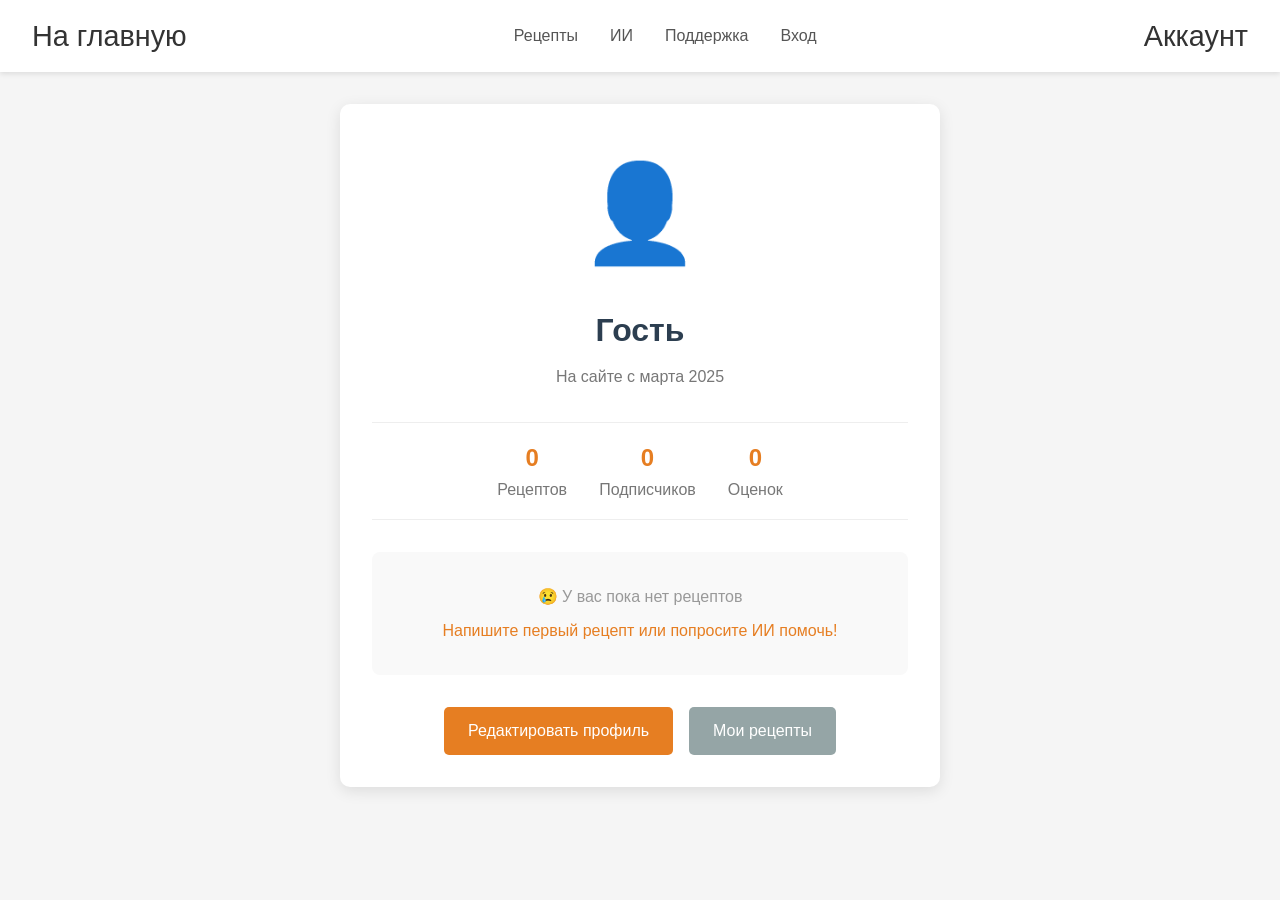
==== account.html @ 2dbb0572 "Add files via upload" ====
<!DOCTYPE html>
<html lang="ru">
<head>
  <meta charset="UTF-8">
  <meta name="viewport" content="width=device-width, initial-scale=1.0">
  <title>RamziAi - Мой аккаунт</title>
  <link rel="stylesheet" href="style.css">
  <style>
    .profile-container {
      max-width: 600px;
      margin: 2rem auto;
      background: #fff;
      border-radius: 10px;
      padding: 2rem;
      box-shadow: 0 4px 15px rgba(0,0,0,0.1);
      text-align: center;
    }
    .avatar {
      font-size: 6rem;
      margin-bottom: 1rem;
    }
    .username {
      font-size: 2rem;
      color: #2c3e50;
      margin-bottom: 0.5rem;
    }
    .member-since {
      color: #777;
      margin-bottom: 2rem;
    }
    .profile-stats {
      display: flex;
      justify-content: center;
      gap: 2rem;
      margin-bottom: 2rem;
      padding: 1rem 0;
      border-top: 1px solid #eee;
      border-bottom: 1px solid #eee;
    }
    .stat {
      text-align: center;
    }
    .stat-value {
      font-size: 1.5rem;
      font-weight: bold;
      color: #e67e22;
    }
    .stat-label {
      color: #777;
    }
    .empty-state {
      background: #f9f9f9;
      border-radius: 8px;
      padding: 2rem;
      color: #999;
    }
    .profile-actions {
      display: flex;
      gap: 1rem;
      justify-content: center;
      margin-top: 2rem;
    }
  </style>
</head>
<body>
  <header>
    <div class="logo-home">
      <a href="index.html">На главную</a>
    </div>
    <nav>
      <ul>
        <li><a href="recipes.html">Рецепты</a></li>
        <li><a href="ai.html">ИИ</a></li>
        <li><a href="support.html">Поддержка</a></li>
        <li><a href="login.html">Вход</a></li>
      </ul>
    </nav>
    <div class="profile-icon">
      <a href="account.html">Аккаунт</a>
    </div>
  </header>

  <main>
    <div class="profile-container">
      <div class="avatar">👤</div>
      <h1 class="username">Гость</h1>
      <div class="member-since">На сайте с марта 2025</div>

      <div class="profile-stats">
        <div class="stat">
          <div class="stat-value">0</div>
          <div class="stat-label">Рецептов</div>
        </div>
        <div class="stat">
          <div class="stat-value">0</div>
          <div class="stat-label">Подписчиков</div>
        </div>
        <div class="stat">
          <div class="stat-value">0</div>
          <div class="stat-label">Оценок</div>
        </div>
      </div>

      <div class="empty-state">
        <p>😢 У вас пока нет рецептов</p>
        <p style="margin-top: 0.5rem; color: #e67e22;">Напишите первый рецепт или попросите ИИ помочь!</p>
      </div>

      <div class="profile-actions">
        <a href="#" class="btn">Редактировать профиль</a>
        <a href="#" class="btn" style="background: #95a5a6;">Мои рецепты</a>
      </div>
    </div>
  </main>
</body>
</html>
---- style.css ----
* {
    margin: 0;
    padding: 0;
    box-sizing: border-box;
    font-family: 'Segoe UI', Tahoma, Geneva, Verdana, sans-serif;
  }
  
  body {
    background-color: #f5f5f5;
    color: #333;
    line-height: 1.6;
  }
  
  /* Шапка */
  header {
    background-color: #fff;
    box-shadow: 0 2px 5px rgba(0,0,0,0.1);
    padding: 0.8rem 2rem;
    display: flex;
    align-items: center;
    justify-content: space-between;
    position: sticky;
    top: 0;
    z-index: 100;
  }
  
  .logo-home a {
    font-size: 1.8rem;
    text-decoration: none;
    color: #333;
  }
  
  nav ul {
    display: flex;
    list-style: none;
    gap: 2rem;
  }
  
  nav ul li a {
    text-decoration: none;
    color: #555;
    font-weight: 500;
    transition: color 0.3s;
  }
  
  nav ul li a:hover {
    color: #e67e22;
  }
  
  .profile-icon a {
    font-size: 1.8rem;
    text-decoration: none;
    color: #333;
  }
  
  /* Основной контейнер */
  main {
    max-width: 1200px;
    margin: 2rem auto;
    padding: 0 1rem;
  }
  
  /* Заголовки страниц */
  .page-title {
    font-size: 2rem;
    margin-bottom: 1.5rem;
    color: #2c3e50;
    border-bottom: 2px solid #e67e22;
    padding-bottom: 0.5rem;
  }
  
  /* Карточки (для главной и других) */
  .card {
    background: #fff;
    border-radius: 8px;
    box-shadow: 0 2px 8px rgba(0,0,0,0.1);
    padding: 1.5rem;
    margin-bottom: 1.5rem;
  }
  
  /* Кнопки */
  .btn {
    display: inline-block;
    background: #e67e22;
    color: #fff;
    padding: 0.7rem 1.5rem;
    border: none;
    border-radius: 5px;
    cursor: pointer;
    font-size: 1rem;
    transition: background 0.3s;
    text-decoration: none;
  }
  
  .btn:hover {
    background: #cf711f;
  }
  
  /* Формы */
  .form-group {
    margin-bottom: 1rem;
  }
  
  .form-group label {
    display: block;
    margin-bottom: 0.3rem;
    font-weight: 500;
  }
  
  .form-group input,
  .form-group textarea,
  .form-group select {
    width: 100%;
    padding: 0.8rem;
    border: 1px solid #ddd;
    border-radius: 5px;
    font-size: 1rem;
  }
  
  .form-group textarea {
    resize: vertical;
    min-height: 100px;
  }
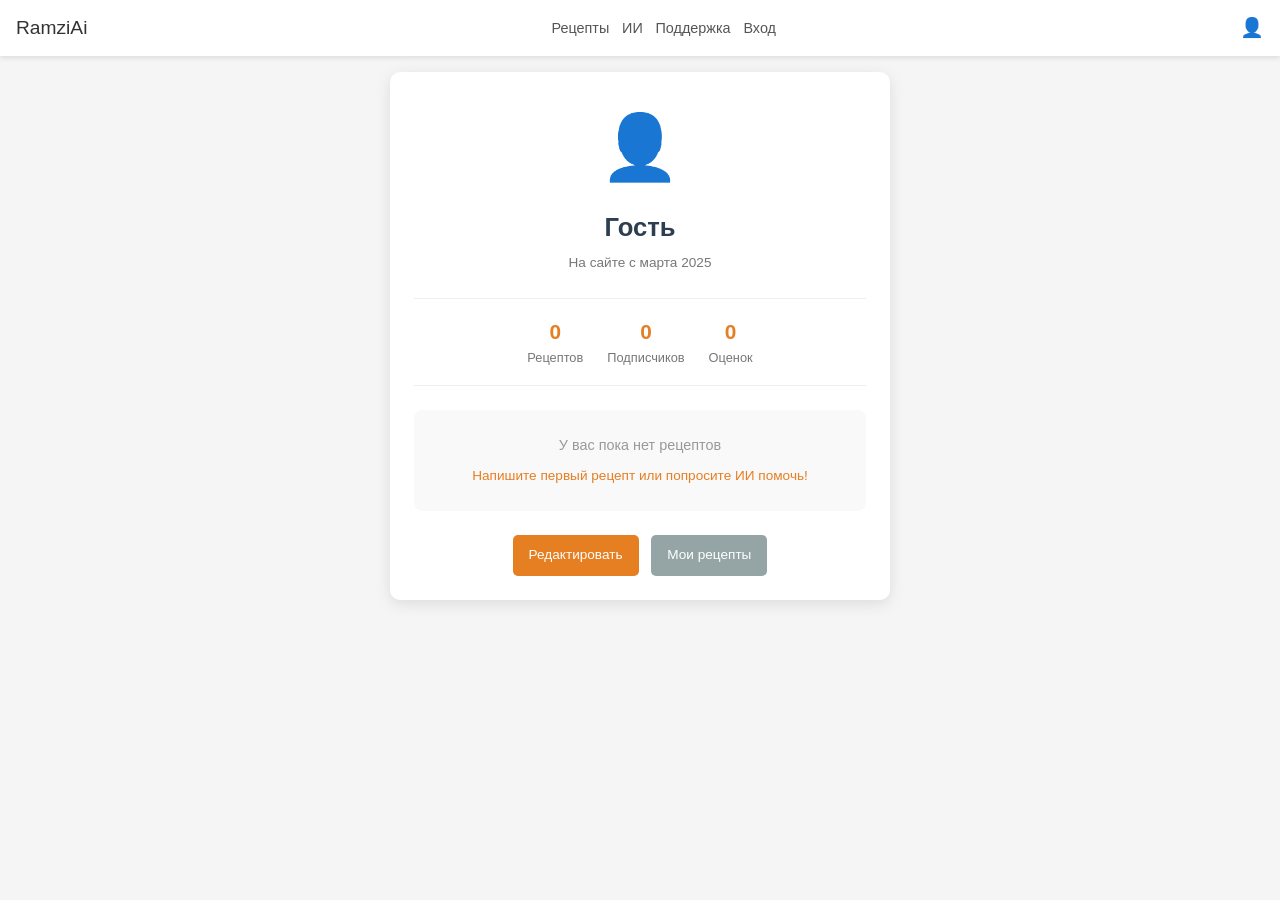
==== commit 35178f46: "Update account.html" ====
--- a/account.html
+++ b/account.html
@@ -2,70 +2,100 @@
 <html lang="ru">
 <head>
   <meta charset="UTF-8">
-  <meta name="viewport" content="width=device-width, initial-scale=1.0">
+  <meta name="viewport" content="width=device-width, initial-scale=1.0, maximum-scale=1.0, user-scalable=yes">
   <title>RamziAi - Мой аккаунт</title>
   <link rel="stylesheet" href="style.css">
   <style>
     .profile-container {
-      max-width: 600px;
-      margin: 2rem auto;
+      max-width: 500px;
+      margin: 1rem auto;
       background: #fff;
       border-radius: 10px;
-      padding: 2rem;
+      padding: 1.5rem;
       box-shadow: 0 4px 15px rgba(0,0,0,0.1);
       text-align: center;
     }
     .avatar {
-      font-size: 6rem;
-      margin-bottom: 1rem;
+      font-size: 4rem;
+      margin-bottom: 0.5rem;
     }
     .username {
-      font-size: 2rem;
+      font-size: 1.6rem;
       color: #2c3e50;
-      margin-bottom: 0.5rem;
+      margin-bottom: 0.3rem;
     }
     .member-since {
       color: #777;
-      margin-bottom: 2rem;
+      margin-bottom: 1.5rem;
+      font-size: 0.85rem;
     }
     .profile-stats {
       display: flex;
       justify-content: center;
-      gap: 2rem;
-      margin-bottom: 2rem;
+      gap: 1.5rem;
+      margin-bottom: 1.5rem;
       padding: 1rem 0;
       border-top: 1px solid #eee;
       border-bottom: 1px solid #eee;
+      flex-wrap: wrap;
     }
     .stat {
       text-align: center;
     }
     .stat-value {
-      font-size: 1.5rem;
+      font-size: 1.3rem;
       font-weight: bold;
       color: #e67e22;
     }
     .stat-label {
       color: #777;
+      font-size: 0.8rem;
     }
     .empty-state {
       background: #f9f9f9;
       border-radius: 8px;
-      padding: 2rem;
+      padding: 1.5rem;
       color: #999;
+    }
+    .empty-state p {
+      font-size: 0.9rem;
     }
     .profile-actions {
       display: flex;
-      gap: 1rem;
+      gap: 0.8rem;
       justify-content: center;
-      margin-top: 2rem;
+      margin-top: 1.5rem;
+      flex-wrap: wrap;
+    }
+    .profile-actions .btn {
+      font-size: 0.85rem;
+      padding: 0.6rem 1rem;
+    }
+
+    @media (max-width: 480px) {
+      .profile-container {
+        margin: 0.8rem;
+        padding: 1rem;
+      }
+      .username {
+        font-size: 1.3rem;
+      }
+      .profile-stats {
+        gap: 1rem;
+      }
+      .profile-actions {
+        flex-direction: column;
+      }
+      .profile-actions .btn {
+        width: 100%;
+      }
     }
   </style>
 </head>
 <body>
   <header>
     <div class="logo-home">
-      <a href="index.html">На главную</a>
+      <a href="index.html">RamziAi</a>
     </div>
     <nav>
       <ul>
@@ -76,7 +106,7 @@
       </ul>
     </nav>
     <div class="profile-icon">
-      <a href="account.html">Аккаунт</a>
+      <a href="account.html">👤</a>
     </div>
   </header>
 
@@ -102,15 +132,15 @@
       </div>
 
       <div class="empty-state">
-        <p>😢 У вас пока нет рецептов</p>
-        <p style="margin-top: 0.5rem; color: #e67e22;">Напишите первый рецепт или попросите ИИ помочь!</p>
+        <p>У вас пока нет рецептов</p>
+        <p style="margin-top: 0.5rem; color: #e67e22; font-size: 0.85rem;">Напишите первый рецепт или попросите ИИ помочь!</p>
       </div>
 
       <div class="profile-actions">
-        <a href="#" class="btn">Редактировать профиль</a>
+        <a href="#" class="btn">Редактировать</a>
         <a href="#" class="btn" style="background: #95a5a6;">Мои рецепты</a>
       </div>
     </div>
   </main>
 </body>
-</html>+</html>
--- a/style.css
+++ b/style.css
@@ -3,121 +3,220 @@
     padding: 0;
     box-sizing: border-box;
     font-family: 'Segoe UI', Tahoma, Geneva, Verdana, sans-serif;
-  }
-  
-  body {
+}
+
+body {
     background-color: #f5f5f5;
     color: #333;
     line-height: 1.6;
-  }
-  
-  /* Шапка */
-  header {
+}
+
+/* Шапка - адаптивная */
+header {
     background-color: #fff;
     box-shadow: 0 2px 5px rgba(0,0,0,0.1);
-    padding: 0.8rem 2rem;
+    padding: 0.8rem 1rem;
     display: flex;
     align-items: center;
     justify-content: space-between;
+    flex-wrap: wrap;
     position: sticky;
     top: 0;
     z-index: 100;
-  }
-  
-  .logo-home a {
-    font-size: 1.8rem;
+    gap: 0.5rem;
+}
+
+.logo-home a {
+    font-size: 1.2rem;
     text-decoration: none;
     color: #333;
-  }
-  
-  nav ul {
+    white-space: nowrap;
+}
+
+/* Навигация - адаптивная */
+nav ul {
     display: flex;
     list-style: none;
-    gap: 2rem;
-  }
-  
-  nav ul li a {
+    gap: 0.8rem;
+    flex-wrap: wrap;
+    justify-content: center;
+}
+
+nav ul li a {
     text-decoration: none;
     color: #555;
     font-weight: 500;
     transition: color 0.3s;
-  }
-  
-  nav ul li a:hover {
+    font-size: 0.9rem;
+    white-space: nowrap;
+}
+
+nav ul li a:hover {
     color: #e67e22;
-  }
-  
-  .profile-icon a {
+}
+
+.profile-icon a {
+    font-size: 1.2rem;
+    text-decoration: none;
+    color: #333;
+    white-space: nowrap;
+}
+
+/* Основной контейнер */
+main {
+    max-width: 1200px;
+    margin: 1rem auto;
+    padding: 0 1rem;
+}
+
+/* Заголовки страниц */
+.page-title {
     font-size: 1.8rem;
-    text-decoration: none;
-    color: #333;
-  }
-  
-  /* Основной контейнер */
-  main {
-    max-width: 1200px;
-    margin: 2rem auto;
-    padding: 0 1rem;
-  }
-  
-  /* Заголовки страниц */
-  .page-title {
-    font-size: 2rem;
-    margin-bottom: 1.5rem;
+    margin-bottom: 1rem;
     color: #2c3e50;
     border-bottom: 2px solid #e67e22;
     padding-bottom: 0.5rem;
-  }
-  
-  /* Карточки (для главной и других) */
-  .card {
+}
+
+/* Карточки */
+.card {
     background: #fff;
     border-radius: 8px;
     box-shadow: 0 2px 8px rgba(0,0,0,0.1);
-    padding: 1.5rem;
-    margin-bottom: 1.5rem;
-  }
-  
-  /* Кнопки */
-  .btn {
+    padding: 1rem;
+    margin-bottom: 1rem;
+}
+
+/* Кнопки */
+.btn {
     display: inline-block;
     background: #e67e22;
     color: #fff;
-    padding: 0.7rem 1.5rem;
+    padding: 0.7rem 1.2rem;
     border: none;
     border-radius: 5px;
     cursor: pointer;
-    font-size: 1rem;
+    font-size: 0.9rem;
     transition: background 0.3s;
     text-decoration: none;
-  }
-  
-  .btn:hover {
+    text-align: center;
+}
+
+.btn:hover {
     background: #cf711f;
-  }
-  
-  /* Формы */
-  .form-group {
+}
+
+/* Формы */
+.form-group {
     margin-bottom: 1rem;
-  }
-  
-  .form-group label {
+}
+
+.form-group label {
     display: block;
     margin-bottom: 0.3rem;
     font-weight: 500;
-  }
-  
-  .form-group input,
-  .form-group textarea,
-  .form-group select {
+}
+
+.form-group input,
+.form-group textarea,
+.form-group select {
     width: 100%;
-    padding: 0.8rem;
+    padding: 0.7rem;
     border: 1px solid #ddd;
     border-radius: 5px;
     font-size: 1rem;
-  }
-  
-  .form-group textarea {
+}
+
+.form-group textarea {
     resize: vertical;
     min-height: 100px;
-  }+}
+
+/* ========== АДАПТИВНОСТЬ ДЛЯ МОБИЛЬНЫХ ========== */
+
+/* Планшеты и маленькие ноутбуки */
+@media (max-width: 768px) {
+    header {
+        padding: 0.6rem 1rem;
+    }
+    
+    .logo-home a, .profile-icon a {
+        font-size: 1rem;
+    }
+    
+    nav ul {
+        gap: 0.5rem;
+    }
+    
+    nav ul li a {
+        font-size: 0.8rem;
+    }
+    
+    .page-title {
+        font-size: 1.5rem;
+    }
+    
+    main {
+        margin: 0.8rem auto;
+    }
+}
+
+/* Мобильные телефоны */
+@media (max-width: 480px) {
+    header {
+        flex-direction: column;
+        align-items: stretch;
+        text-align: center;
+    }
+    
+    .logo-home {
+        margin-bottom: 0.3rem;
+    }
+    
+    nav ul {
+        justify-content: center;
+        gap: 0.8rem;
+    }
+    
+    nav ul li a {
+        font-size: 0.75rem;
+    }
+    
+    .profile-icon {
+        position: absolute;
+        top: 0.8rem;
+        right: 1rem;
+    }
+    
+    .page-title {
+        font-size: 1.3rem;
+    }
+    
+    .btn {
+        padding: 0.6rem 1rem;
+        font-size: 0.85rem;
+    }
+    
+    .form-group input,
+    .form-group textarea,
+    .form-group select {
+        padding: 0.6rem;
+        font-size: 0.9rem;
+    }
+}
+
+/* Очень маленькие телефоны */
+@media (max-width: 360px) {
+    nav ul {
+        gap: 0.5rem;
+    }
+    
+    nav ul li a {
+        font-size: 0.7rem;
+    }
+    
+    .btn {
+        padding: 0.5rem 0.8rem;
+        font-size: 0.8rem;
+    }
+}
